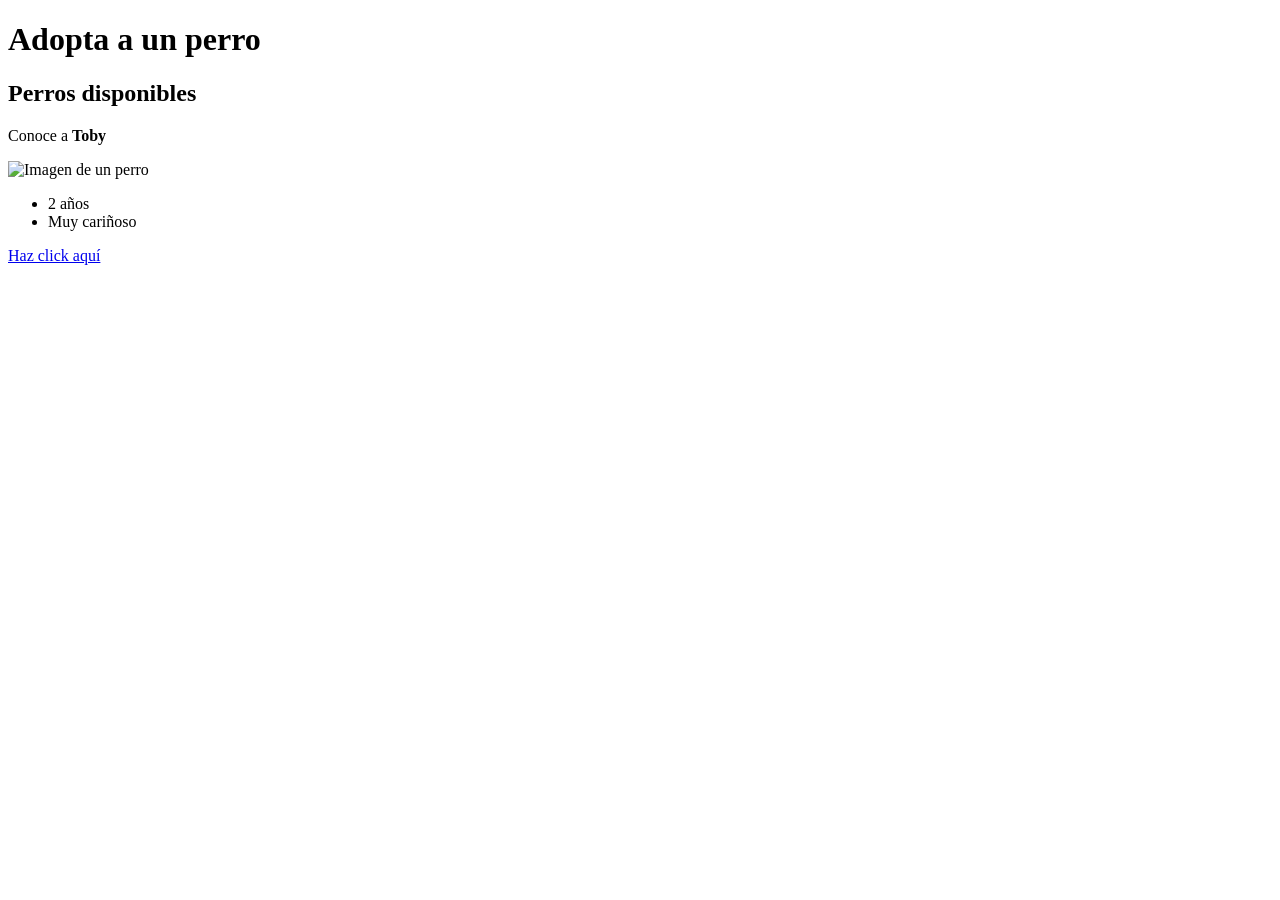
==== DIW/Ejercicio1.1.html @ fac3c502 "Cambios nuevos" ====
<!DOCTYPE html>
<html lang="en">
<head>
    <meta charset="UTF-8">
    <meta name="viewport" content="width=device-width, initial-scale=1.0">
    <title>Adopta</title>
</head>
<body>
    <h1>Adopta a un perro</h1>
    <h2>Perros disponibles</h2>
    <p>Conoce a <b>Toby</b></p>
    <img src="img/toby.jpg" alt="Imagen de un perro">
    <ul>
        <li>2 años</li>
        <li>Muy cariñoso</li>
    </ul>
    <a href="contacto.html">Haz click aquí</a>
</body>
</html>
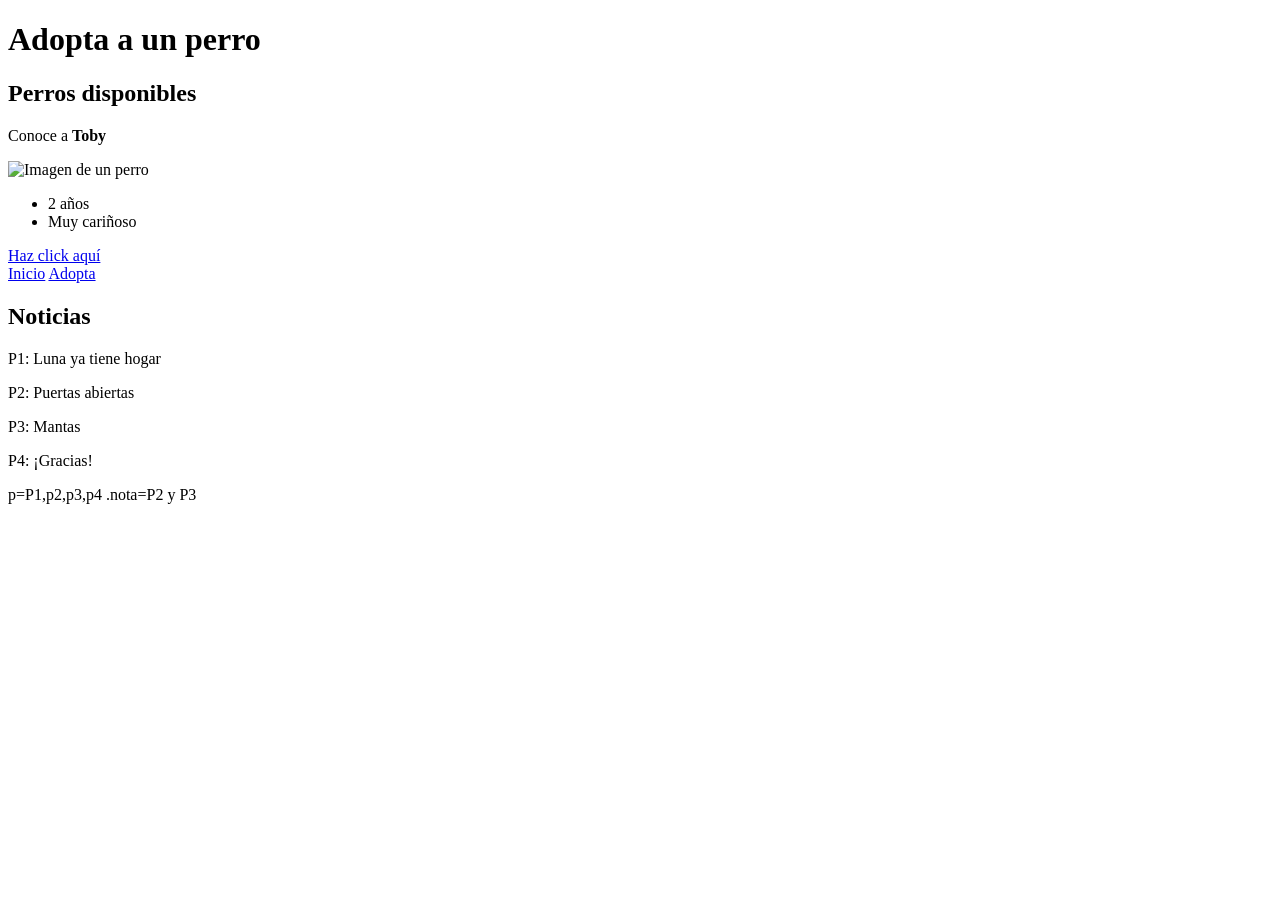
==== commit a4ab1578: "Cambios nuevos" ====
--- a/DIW/Ejercicio1.1.html
+++ b/DIW/Ejercicio1.1.html
@@ -16,4 +16,34 @@
     </ul>
     <a href="contacto.html">Haz click aquí</a>
 </body>
-</html>+</html>
+
+
+<nav>
+
+<a href="#" class="activo">Inicio</a>
+
+<a href="#">Adopta</a>
+
+</nav>
+
+<main id="portada">
+
+<h2>Noticias</h2>
+
+<p>P1: Luna ya tiene hogar</p>
+
+<p class="nota">P2: Puertas abiertas</p>
+
+<section>
+
+<p class="nota importante">P3: Mantas</p>
+
+</section>
+
+<p>P4: ¡Gracias!</p>
+
+</main>
+
+p=P1,p2,p3,p4
+.nota=P2 y P3
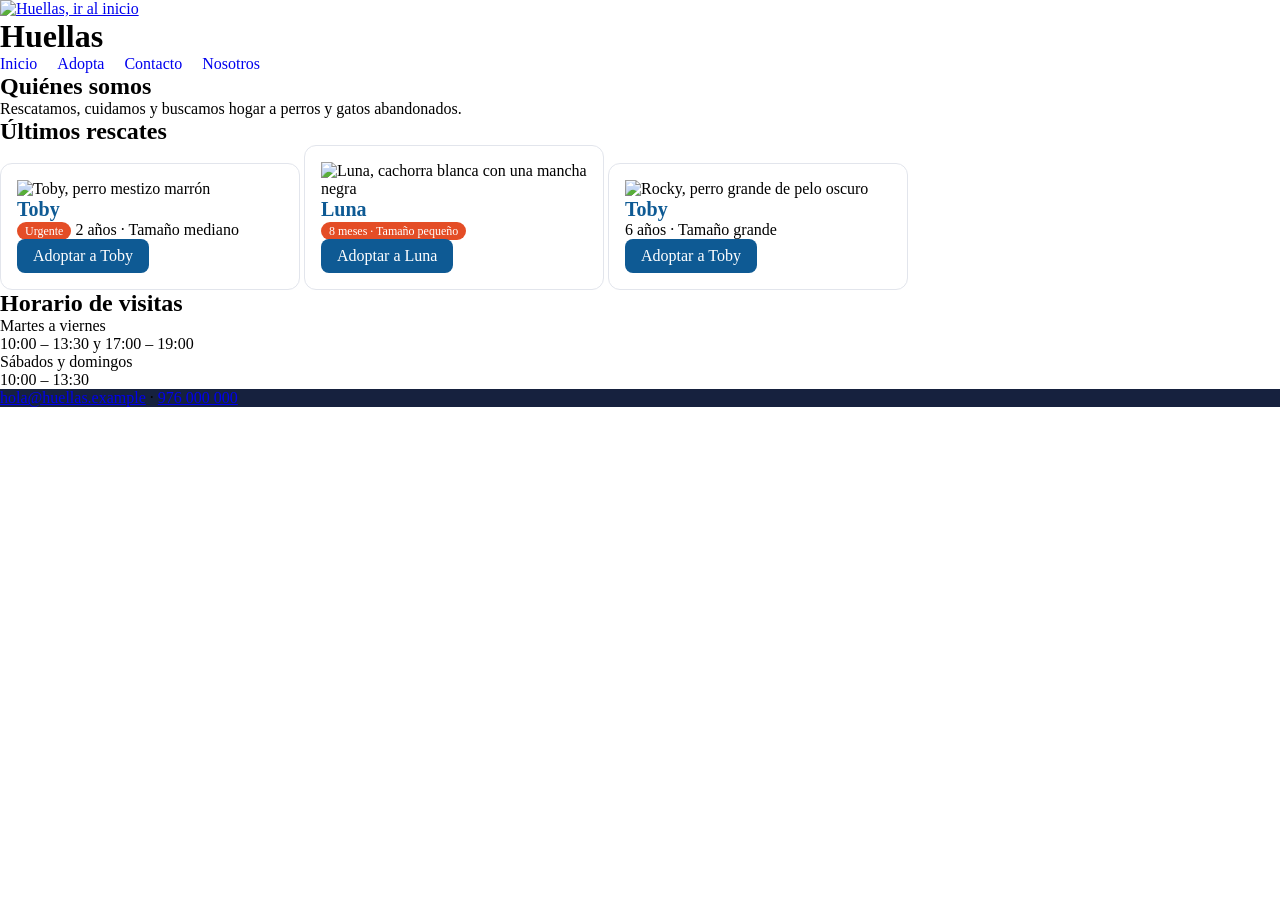
==== commit f9f933ac: "Cambios Nuevos" ====
--- a/DIW/Ejercicio1.1.html
+++ b/DIW/Ejercicio1.1.html
@@ -1,49 +1,148 @@
 <!DOCTYPE html>
-<html lang="en">
+<html lang="es">
+
 <head>
     <meta charset="UTF-8">
-    <meta name="viewport" content="width=device-width, initial-scale=1.0">
-    <title>Adopta</title>
+    <title>Inicio · Huellas</title>
+    <meta name="description" content="Protectora de animales Huellas: adopta, acoge o colabora.">
+    <link rel="preconnect" href="https://fonts.googleapis.com">
+    <link rel="preconnect" href="https://fonts.gstatic.com" crossorigin>
+    <link
+        href="https://fonts.googleapis.com/css2?family=Lato:ital,wght@0,100;0,300;0,400;0,700;0,900;1,100;1,300;1,400;1,700;1,900&display=swap"
+        rel="stylesheet">
+    <style>
+        * {
+            margin: 0;
+            padding: 0;
+            box-sizing: border-box;
+
+        }
+
+        .tarjeta {
+            background-color: #fff;
+            border: 1px solid #e2e5ec;
+            border-radius: 12px;
+            padding: 1rem;
+            max-width: 320px;
+        }
+
+        .tarjeta-titulo {
+            color: #0e5a94;
+            font-size: 1.25rem;
+        }
+
+        .etiqueta {
+            background-color: #e44d26;
+            color: #fff;
+            font-size: 0.75rem;
+            padding: 0.125rem 0.5rem;
+            border-radius: 999px;
+        }
+
+        .btn {
+            display: inline-block;
+            padding: 0.5rem 1rem;
+            border-radius: 8px;
+            text-decoration: none;
+        }
+
+        .btn-primario {
+            background-color: #0e5a94;
+            color: #fff;
+        }
+
+        .btn-primario:hover {
+            background-color: #16213e;
+        }
+
+        .btn-primario:focus {
+            outline: 3px solid #f4be4f;
+            outline-offset: 2px;
+        }
+
+        nav a {
+            text-decoration: none;
+        }
+
+        nav li {
+            display: inline-block;
+            margin-right: 1rem;
+        }
+
+        .tarjeta {
+            display: inline-block;
+            width: 300px;
+        }
+        footer{
+            background-color: #16213e;
+        }
+    </style>
 </head>
+
 <body>
-    <h1>Adopta a un perro</h1>
-    <h2>Perros disponibles</h2>
-    <p>Conoce a <b>Toby</b></p>
-    <img src="img/toby.jpg" alt="Imagen de un perro">
-    <ul>
-        <li>2 años</li>
-        <li>Muy cariñoso</li>
-    </ul>
-    <a href="contacto.html">Haz click aquí</a>
+    <header>
+        <a href="index.html">
+            <img src="img/logo.png" alt="Huellas, ir al inicio" width="120" height="120">
+        </a>
+        <h1>Huellas</h1>
+        <nav>
+            <ul>
+                <li><a href="index.html" aria-current="page">Inicio</a></li>
+                <li><a href="paginas/adopta.html">Adopta</a></li>
+                <li><a href="paginas/contacto.html">Contacto</a></li>
+                <li><a href="paginas/nosotros.html">Nosotros</a></li>
+            </ul>
+        </nav>
+    </header>
+
+    <main>
+        <section>
+            <h2>Quiénes somos</h2>
+            <p>Rescatamos, cuidamos y buscamos hogar a perros y gatos abandonados.</p>
+        </section>
+
+        <section>
+            <h2>Últimos rescates</h2>
+            <article class="tarjeta">
+                <img src="img/perros/toby.jpg" alt="Toby, perro mestizo marrón" width="400" height="300">
+                <h3 class="tarjeta-titulo">Toby</h3>
+                <p><span class="etiqueta">Urgente</span> 2 años · Tamaño mediano</p>
+                <a class="btn btn-primario" href="paginas/adopta.html">Adoptar a Toby</a>
+            </article>
+
+            <article class="tarjeta">
+                <img src="img/perros/luna.jpg" alt="Luna, cachorra blanca con una mancha negra" width="400"
+                    height="300">
+                <h3 class="tarjeta-titulo">Luna</h3>
+                <p><span class="etiqueta"></h3>8 meses · Tamaño pequeño</p>
+                <a class="btn btn-primario" href="paginas/adopta.html">Adoptar a Luna</a>
+            </article>
+            <article class="tarjeta">
+                <img src="img/perros/rocky.jpg" alt="Rocky, perro grande de pelo oscuro" width="400" height="300">
+                <h3 class="tarjeta-titulo">Toby</h3>
+                <p>6 años · Tamaño grande</p>
+                <a class="btn btn-primario" href="paginas/adopta.html">Adoptar a Toby</a>
+            </article>
+
+        </section>
+    </main>
+
+    <aside>
+        <h2>Horario de visitas</h2>
+        <dl>
+            <dt>Martes a viernes</dt>
+            <dd>10:00 – 13:30 y 17:00 – 19:00</dd>
+            <dt>Sábados y domingos</dt>
+            <dd>10:00 – 13:30</dd>
+        </dl>
+    </aside>
+
+    <footer>
+        <p>
+            <a href="mailto:hola@huellas.example">hola@huellas.example</a> ·
+            <a href="tel:+34976000000">976 000 000</a>
+        </p>
+    </footer>
 </body>
-</html>
 
-
-<nav>
-
-<a href="#" class="activo">Inicio</a>
-
-<a href="#">Adopta</a>
-
-</nav>
-
-<main id="portada">
-
-<h2>Noticias</h2>
-
-<p>P1: Luna ya tiene hogar</p>
-
-<p class="nota">P2: Puertas abiertas</p>
-
-<section>
-
-<p class="nota importante">P3: Mantas</p>
-
-</section>
-
-<p>P4: ¡Gracias!</p>
-
-</main>
-
-p=P1,p2,p3,p4
-.nota=P2 y P3
+</html>
